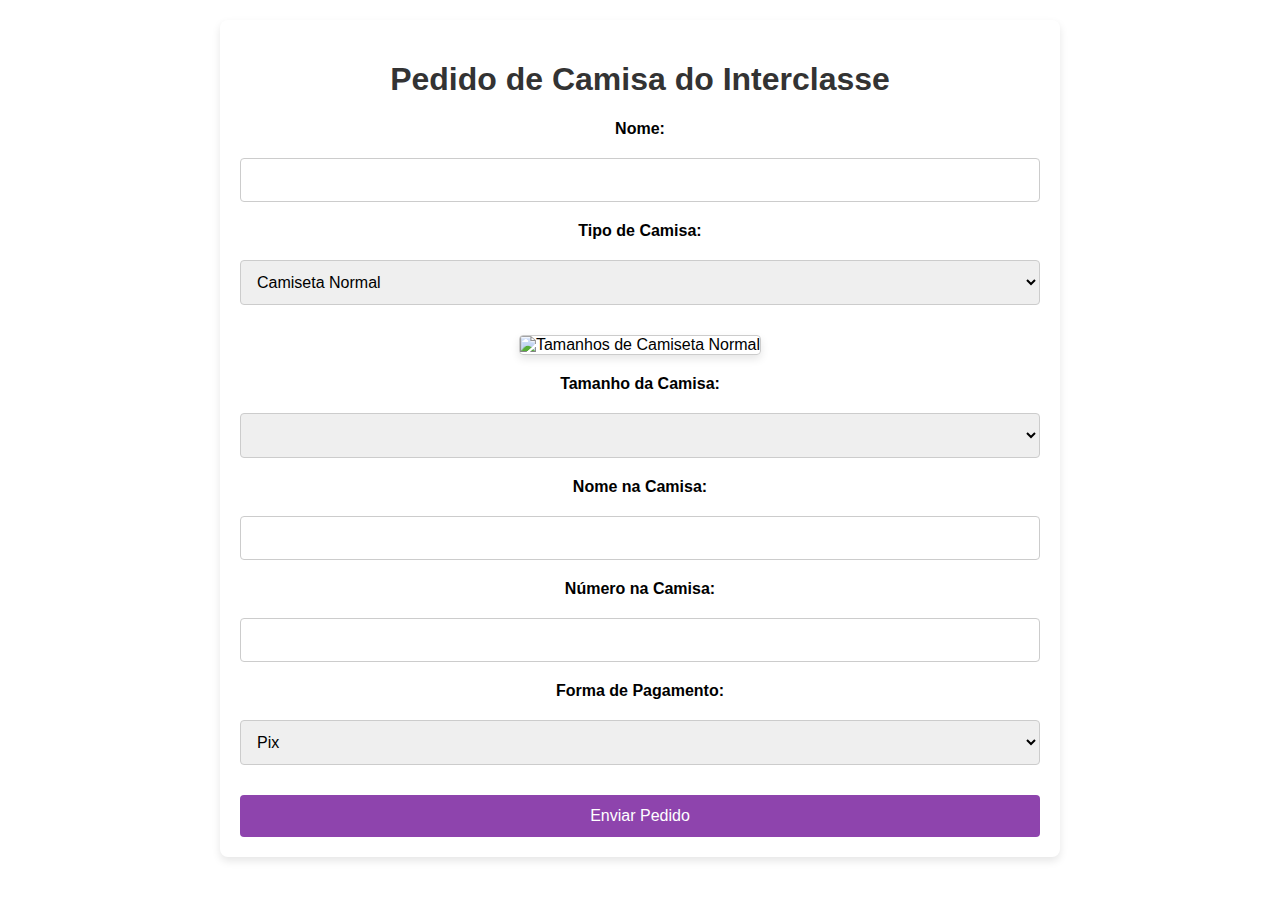
==== index.html @ b4fb4904 "Add files via upload" ====
<!DOCTYPE html>
<html lang="pt-BR">
<head>
    <meta charset="UTF-8">
    <meta name="viewport" content="width=device-width, initial-scale=1.0">
    <title>Formulário de Camisa do Interclasse</title>
    <link rel="stylesheet" href="styles.css">
</head>
<body>
    <div class="container">
        <h1>Pedido de Camisa do Interclasse</h1>
        <form id="camisaForm">
            <label for="nome">Nome:</label>
            <input type="text" id="nome" name="nome" required>

            <label for="tipoCamisa">Tipo de Camisa:</label>
            <select id="tipoCamisa" name="tipoCamisa" required>
                <option value="Normal">Camiseta Normal</option>
                <option value="BabyLook">Babylook</option>
            </select>

            <!-- Imagem de referência para Babylook -->
            <div id="babylookImage" style="display: none;">
                <img src="C:\Users\luiz\Desktop\teste\babylook_tamanhos.jpg.jpg" alt="Tamanhos de Babylook">
            </div>

            <!-- Imagem de referência para Camiseta Normal -->
            <div id="normalImage" style="display: none;">
                <img src="C:\Users\luiz\Desktop\teste\normal_tamanhos.jpg.jpg" alt="Tamanhos de Camiseta Normal">
            </div>

            <label for="tamanho">Tamanho da Camisa:</label>
            <select id="tamanho" name="tamanho" required>
                <optgroup label="Tamanhos Unissex">
                    <option value="P">P</option>
                    <option value="M">M</option>
                    <option value="G">G</option>
                    <option value="GG">GG</option>
                </optgroup>
                <optgroup label="Babylook">
                    <option value="BabyLook P">Babylook P</option>
                    <option value="BabyLook M">Babylook M</option>
                    <option value="BabyLook G">Babylook G</option>
                    <option value="BabyLook GG">Babylook GG</option>
                    <option value="BabyLook XG">Babylook XG</option>
                    <option value="BabyLook 3G">Babylook 3G</option>
                    <option value="BabyLook 4G">Babylook 4G</option>
                </optgroup>
                <optgroup label="Tamanhos Especiais">
                    <option value="XG">XG</option>
                    <option value="3G">3G</option>
                    <option value="4G">4G</option>
                </optgroup>
            </select>

            <label for="nomeCamisa">Nome na Camisa:</label>
            <input type="text" id="nomeCamisa" name="nomeCamisa" required>

            <label for="numeroCamisa">Número na Camisa:</label>
            <input type="number" id="numeroCamisa" name="numeroCamisa" required>

            <label for="pagamento">Forma de Pagamento:</label>
            <select id="pagamento" name="pagamento" required>
                <option value="Pix">Pix</option>
                <option value="Dinheiro">Dinheiro</option>
            </select>

            <button type="submit" class="button-spacing">Enviar Pedido</button>
        </form>
        <p id="confirmation" style="display: none;">
            Obrigado! <a href="confirmacao.html">Clique aqui para ver os detalhes do pagamento</a>.
        </p>

        <!-- Mensagem destacada -->
        <div id="mensagemDestacada" class="mensagem-destacada" style="display: none;">
            <p>Envie o comprovante de pagamento após clicar em "Enviar Detalhes pelo WhatsApp".</p>
        </div>
    </div>

    <script src="script.js"></script>
</body>
</html>
---- styles.css ----
/* Estilos gerais */
body {
    font-family: 'Segoe UI', 'Roboto', 'Arial', sans-serif;
    background-color: #ffffff; /* fundo branco */
    color: #000000; /* texto preto */
    margin: 0;
    padding: 0;
}

.container {
    max-width: 800px;
    margin: 20px auto;
    background-color: #ffffff; /* fundo branco */
    padding: 20px;
    border-radius: 8px;
    box-shadow: 0 4px 8px rgba(0, 0, 0, 0.1);
    text-align: center; /* centraliza o texto dentro do container */
}

h1 {
    text-align: center;
    color: #333333; /* título escuro */
}

form {
    display: grid;
    gap: 20px;
}

label {
    font-weight: bold;
}

input, select {
    width: 100%;
    padding: 12px;
    font-size: 16px;
    border: 1px solid #cccccc; /* borda cinza */
    border-radius: 4px;
    box-sizing: border-box;
}

button {
    width: 100%; /* largura total */
    padding: 12px;
    background-color: #8e44ad; /* roxo */
    color: #ffffff; /* texto branco */
    border: none;
    border-radius: 4px;
    cursor: pointer;
    font-size: 16px;
    transition: background-color 0.3s ease, transform 0.2s ease;
}

button:hover {
    background-color: #6c3483; /* tom mais escuro de roxo ao passar o mouse */
    transform: scale(1.05);
}

.button-spacing {
    margin-top: 10px; /* Espaçamento entre os botões */
}

#confirmation {
    text-align: center;
    margin-top: 20px;
    font-size: 16px;
}

#confirmation a {
    color: #3498db; /* azul */
    text-decoration: none;
}

#confirmation a:hover {
    text-decoration: underline;
}
/* Estilos adicionais para a mensagem destacada */
/* Estilos adicionais para a mensagem destacada */
.mensagem-destacada {
    margin-top: 20px;
    padding: 10px;
    background-color: #f0f0f0;
    border: 1px solid #ccc;
    border-radius: 4px;
    text-align: center;
    font-size: 14px;
    color: #e67e22; /* Laranja */
    font-weight: bold;
    box-shadow: 0 0 10px rgba(0, 0, 0, 0.2); /* Sombra para destacar */
}
/* Estilos para imagens de referência */
#babylookImage, #normalImage {
    margin-top: 10px;
    text-align: center;
}

#babylookImage img, #normalImage img {
    max-width: 100%;
    height: auto;
    border: 1px solid #cccccc; /* borda cinza */
    border-radius: 4px;
    box-shadow: 0 4px 8px rgba(0, 0, 0, 0.1);
}
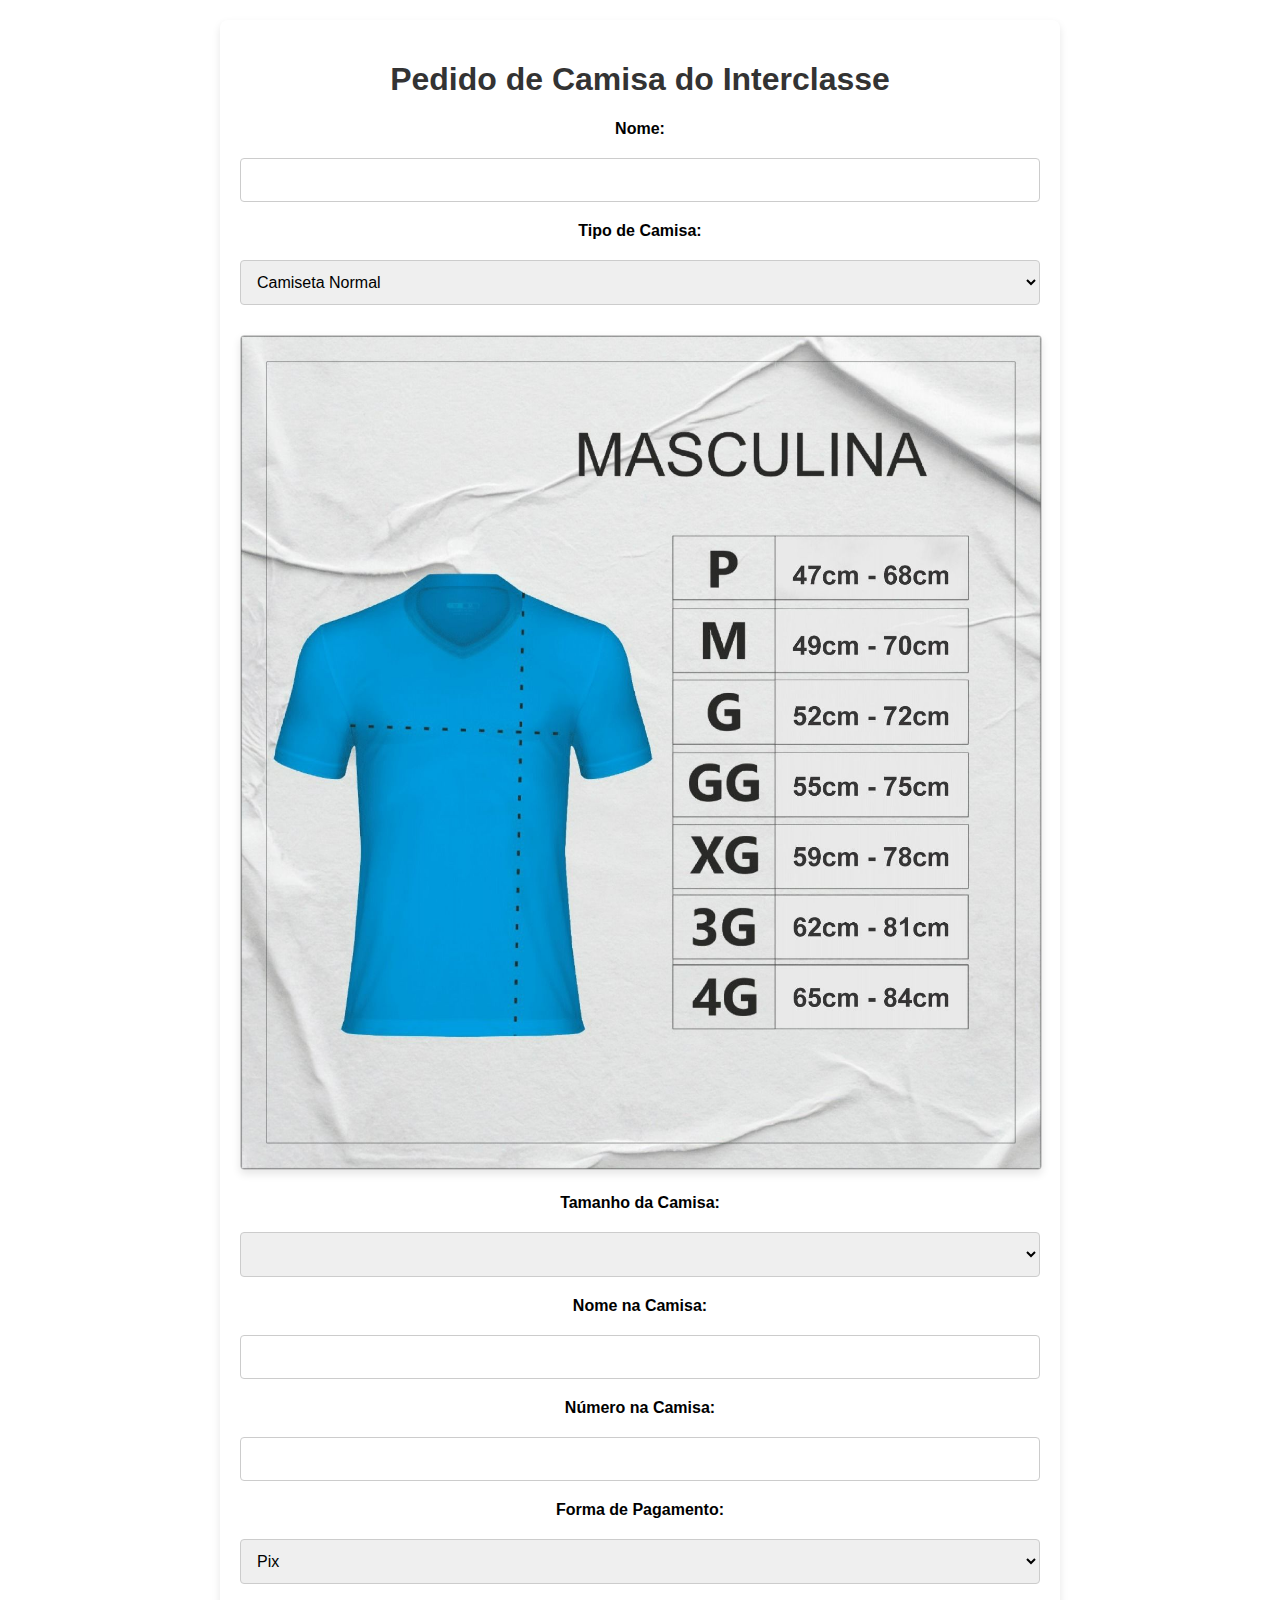
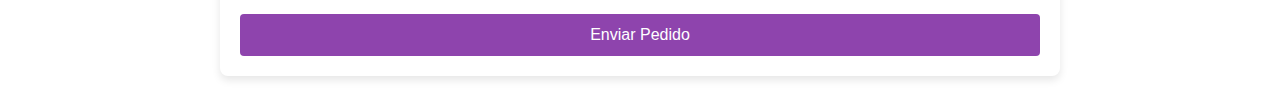
==== commit 30d724f3: "Update index.html" ====
--- a/index.html
+++ b/index.html
@@ -21,12 +21,12 @@
 
             <!-- Imagem de referência para Babylook -->
             <div id="babylookImage" style="display: none;">
-                <img src="C:\Users\luiz\Desktop\teste\babylook_tamanhos.jpg.jpg" alt="Tamanhos de Babylook">
+                <img src="babylook_tamanhos.jpg" alt="Tamanhos de Babylook">
             </div>
 
             <!-- Imagem de referência para Camiseta Normal -->
             <div id="normalImage" style="display: none;">
-                <img src="C:\Users\luiz\Desktop\teste\normal_tamanhos.jpg.jpg" alt="Tamanhos de Camiseta Normal">
+                <img src="normal_tamanhos.jpg" alt="Tamanhos de Camiseta Normal">
             </div>
 
             <label for="tamanho">Tamanho da Camisa:</label>
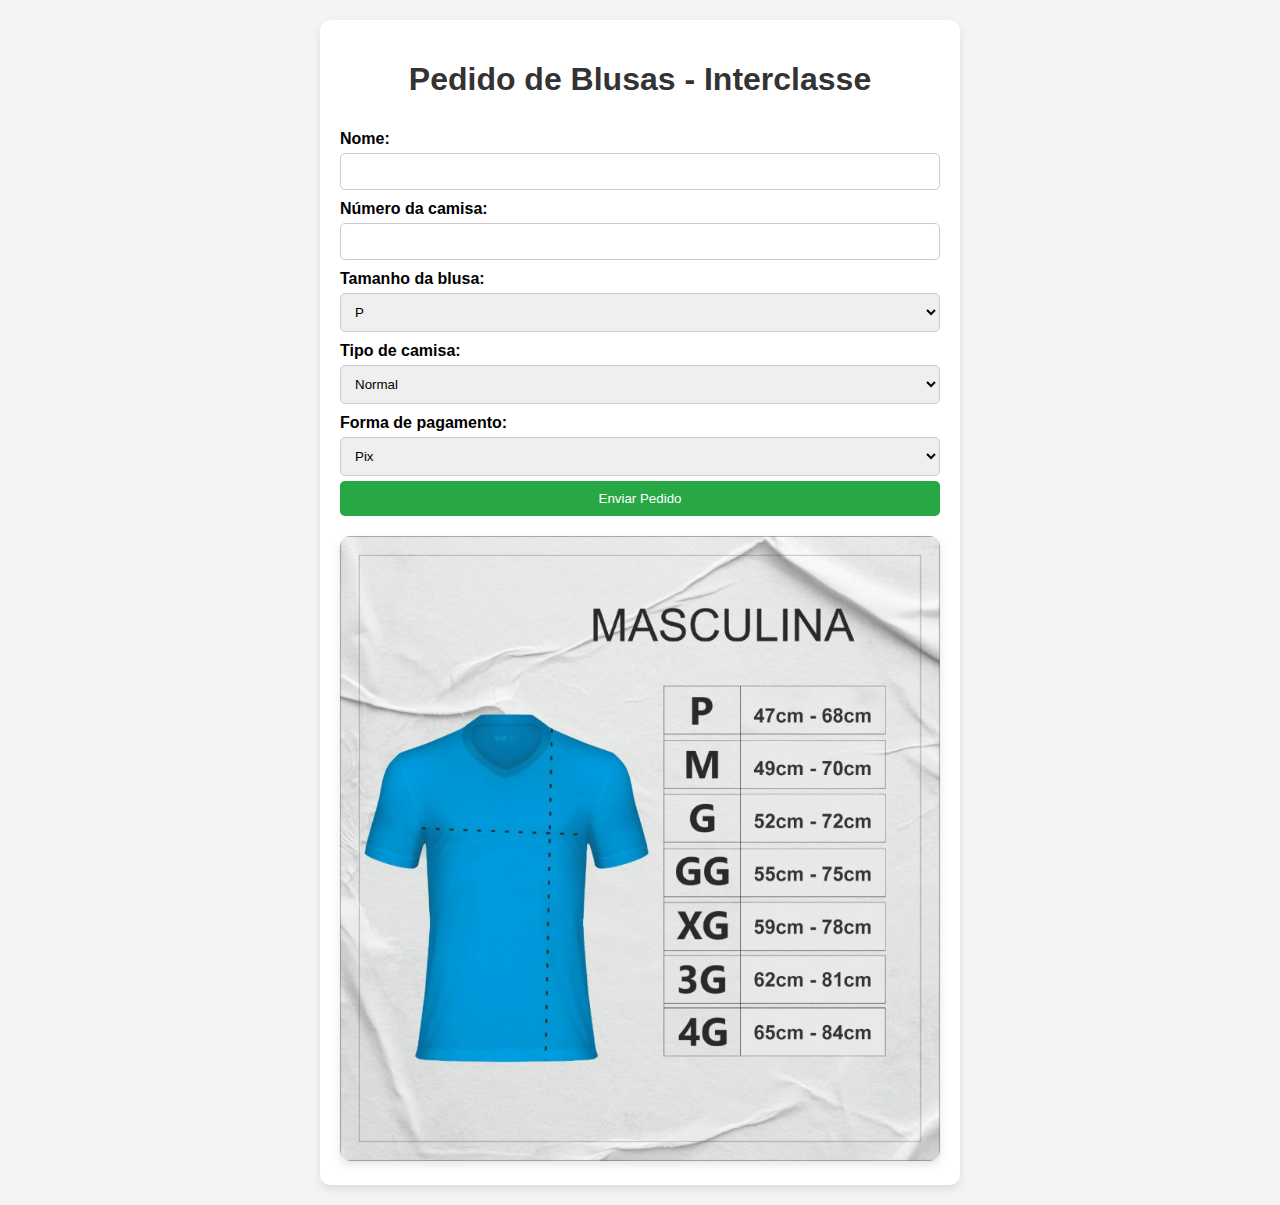
==== commit d9b77233: "ne" ====
--- a/index.html
+++ b/index.html
@@ -1,82 +1,63 @@
-<!DOCTYPE html>
-<html lang="pt-BR">
-<head>
-    <meta charset="UTF-8">
-    <meta name="viewport" content="width=device-width, initial-scale=1.0">
-    <title>Formulário de Camisa do Interclasse</title>
-    <link rel="stylesheet" href="styles.css">
-</head>
-<body>
-    <div class="container">
-        <h1>Pedido de Camisa do Interclasse</h1>
-        <form id="camisaForm">
-            <label for="nome">Nome:</label>
-            <input type="text" id="nome" name="nome" required>
-
-            <label for="tipoCamisa">Tipo de Camisa:</label>
-            <select id="tipoCamisa" name="tipoCamisa" required>
-                <option value="Normal">Camiseta Normal</option>
-                <option value="BabyLook">Babylook</option>
-            </select>
-
-            <!-- Imagem de referência para Babylook -->
-            <div id="babylookImage" style="display: none;">
-                <img src="babylook_tamanhos.jpg" alt="Tamanhos de Babylook">
-            </div>
-
-            <!-- Imagem de referência para Camiseta Normal -->
-            <div id="normalImage" style="display: none;">
-                <img src="normal_tamanhos.jpg" alt="Tamanhos de Camiseta Normal">
-            </div>
-
-            <label for="tamanho">Tamanho da Camisa:</label>
-            <select id="tamanho" name="tamanho" required>
-                <optgroup label="Tamanhos Unissex">
-                    <option value="P">P</option>
-                    <option value="M">M</option>
-                    <option value="G">G</option>
-                    <option value="GG">GG</option>
-                </optgroup>
-                <optgroup label="Babylook">
-                    <option value="BabyLook P">Babylook P</option>
-                    <option value="BabyLook M">Babylook M</option>
-                    <option value="BabyLook G">Babylook G</option>
-                    <option value="BabyLook GG">Babylook GG</option>
-                    <option value="BabyLook XG">Babylook XG</option>
-                    <option value="BabyLook 3G">Babylook 3G</option>
-                    <option value="BabyLook 4G">Babylook 4G</option>
-                </optgroup>
-                <optgroup label="Tamanhos Especiais">
-                    <option value="XG">XG</option>
-                    <option value="3G">3G</option>
-                    <option value="4G">4G</option>
-                </optgroup>
-            </select>
-
-            <label for="nomeCamisa">Nome na Camisa:</label>
-            <input type="text" id="nomeCamisa" name="nomeCamisa" required>
-
-            <label for="numeroCamisa">Número na Camisa:</label>
-            <input type="number" id="numeroCamisa" name="numeroCamisa" required>
-
-            <label for="pagamento">Forma de Pagamento:</label>
-            <select id="pagamento" name="pagamento" required>
-                <option value="Pix">Pix</option>
-                <option value="Dinheiro">Dinheiro</option>
-            </select>
-
-            <button type="submit" class="button-spacing">Enviar Pedido</button>
-        </form>
-        <p id="confirmation" style="display: none;">
-            Obrigado! <a href="confirmacao.html">Clique aqui para ver os detalhes do pagamento</a>.
-        </p>
-
-        <!-- Mensagem destacada -->
-        <div id="mensagemDestacada" class="mensagem-destacada" style="display: none;">
-            <p>Envie o comprovante de pagamento após clicar em "Enviar Detalhes pelo WhatsApp".</p>
-        </div>
-    </div>
-
-    <script src="script.js"></script>
-</body>
-</html>
+<!DOCTYPE html>
+<html lang="pt-BR">
+<head>
+    <meta charset="UTF-8">
+    <meta name="viewport" content="width=device-width, initial-scale=1.0">
+    <title>Pedido de Blusas - Interclasse</title>
+    <link rel="stylesheet" href="/styles.css">
+</head>
+<body>
+    <div class="container">
+        <h1>Pedido de Blusas - Interclasse</h1>
+        
+        <!-- Caixa de notificação -->
+        <div id="notification" class="notification"></div>
+        
+        <!-- Formulário de pedido -->
+        <form id="shirtForm">
+            <label for="name">Nome:</label>
+            <input type="text" id="name" name="name" required>
+
+            <label for="number">Número da camisa:</label>
+            <input type="number" id="number" name="number" min="0" max="99" required>
+
+            <label for="size">Tamanho da blusa:</label>
+            <select id="size" name="size" required>
+                <option value="P">P</option>
+                <option value="M">M</option>
+                <option value="G">G</option>
+                <option value="GG">GG</option>
+                <option value="XG">XG</option>
+                <option value="3G">3G</option>
+                <option value="4G">4G</option>
+            </select>
+
+            <label for="type">Tipo de camisa:</label>
+            <select id="type" name="type" required>
+                <option value="Normal">Normal</option>
+                <option value="Babylook">Babylook</option>
+            </select>
+
+            <label for="payment">Forma de pagamento:</label>
+            <select id="payment" name="payment" required>
+                <option value="Pix">Pix</option>
+                <option value="Dinheiro">Dinheiro</option>
+            </select>
+
+            <!-- Barra de progresso -->
+            <div id="progressContainer" class="progress-container" style="display: none;">
+                <div id="progressBar" class="progress-bar"></div>
+            </div>
+
+            <button type="submit">Enviar Pedido</button>
+        </form>
+
+        <!-- Imagem que será trocada de acordo com a escolha do tipo de camisa -->
+        <div class="shirt-image">
+            <img id="shirtImage" src="normal_tamanhos.jpg" alt="Imagem Normal">
+        </div>
+    </div>
+
+    <script src="/script.js"></script>
+</body>
+</html>
--- a/styles.css
+++ b/styles.css
@@ -1,104 +1,79 @@
-/* Estilos gerais */
-body {
-    font-family: 'Segoe UI', 'Roboto', 'Arial', sans-serif;
-    background-color: #ffffff; /* fundo branco */
-    color: #000000; /* texto preto */
-    margin: 0;
-    padding: 0;
-}
-
-.container {
-    max-width: 800px;
-    margin: 20px auto;
-    background-color: #ffffff; /* fundo branco */
-    padding: 20px;
-    border-radius: 8px;
-    box-shadow: 0 4px 8px rgba(0, 0, 0, 0.1);
-    text-align: center; /* centraliza o texto dentro do container */
-}
-
-h1 {
-    text-align: center;
-    color: #333333; /* título escuro */
-}
-
-form {
-    display: grid;
-    gap: 20px;
-}
-
-label {
-    font-weight: bold;
-}
-
-input, select {
-    width: 100%;
-    padding: 12px;
-    font-size: 16px;
-    border: 1px solid #cccccc; /* borda cinza */
-    border-radius: 4px;
-    box-sizing: border-box;
-}
-
-button {
-    width: 100%; /* largura total */
-    padding: 12px;
-    background-color: #8e44ad; /* roxo */
-    color: #ffffff; /* texto branco */
-    border: none;
-    border-radius: 4px;
-    cursor: pointer;
-    font-size: 16px;
-    transition: background-color 0.3s ease, transform 0.2s ease;
-}
-
-button:hover {
-    background-color: #6c3483; /* tom mais escuro de roxo ao passar o mouse */
-    transform: scale(1.05);
-}
-
-.button-spacing {
-    margin-top: 10px; /* Espaçamento entre os botões */
-}
-
-#confirmation {
-    text-align: center;
-    margin-top: 20px;
-    font-size: 16px;
-}
-
-#confirmation a {
-    color: #3498db; /* azul */
-    text-decoration: none;
-}
-
-#confirmation a:hover {
-    text-decoration: underline;
-}
-/* Estilos adicionais para a mensagem destacada */
-/* Estilos adicionais para a mensagem destacada */
-.mensagem-destacada {
-    margin-top: 20px;
-    padding: 10px;
-    background-color: #f0f0f0;
-    border: 1px solid #ccc;
-    border-radius: 4px;
-    text-align: center;
-    font-size: 14px;
-    color: #e67e22; /* Laranja */
-    font-weight: bold;
-    box-shadow: 0 0 10px rgba(0, 0, 0, 0.2); /* Sombra para destacar */
-}
-/* Estilos para imagens de referência */
-#babylookImage, #normalImage {
-    margin-top: 10px;
-    text-align: center;
-}
-
-#babylookImage img, #normalImage img {
-    max-width: 100%;
-    height: auto;
-    border: 1px solid #cccccc; /* borda cinza */
-    border-radius: 4px;
-    box-shadow: 0 4px 8px rgba(0, 0, 0, 0.1);
-}
+body {
+    font-family: Arial, sans-serif;
+    margin: 0;
+    padding: 20px;
+    background-color: #f4f4f4;
+}
+
+.container {
+    max-width: 600px;
+    margin: 0 auto;
+    background: white;
+    padding: 20px;
+    box-shadow: 0 4px 8px rgba(0, 0, 0, 0.1);
+    border-radius: 10px;
+    animation: fadeIn 1s ease;
+}
+
+h1 {
+    text-align: center;
+    color: #333;
+}
+
+form {
+    display: flex;
+    flex-direction: column;
+}
+
+label {
+    margin-top: 10px;
+    font-weight: bold;
+}
+
+input, select, button {
+    padding: 10px;
+    margin-top: 5px;
+    border: 1px solid #ccc;
+    border-radius: 5px;
+}
+
+button {
+    background-color: #28a745;
+    color: white;
+    border: none;
+    cursor: pointer;
+    transition: background-color 0.3s ease;
+}
+
+button:hover {
+    background-color: #218838;
+}
+
+.shirt-image {
+    margin-top: 20px;
+    text-align: center;
+}
+
+.shirt-image img {
+    max-width: 100%;
+    border-radius: 10px;
+    box-shadow: 0 4px 8px rgba(0, 0, 0, 0.1);
+    transition: transform 0.3s ease;
+}
+
+.shirt-image img:hover {
+    transform: scale(1.05);
+}
+
+/* Animação de fade in */
+@keyframes fadeIn {
+    from { opacity: 0; }
+    to { opacity: 1; }
+}
+
+/* Responsivo */
+@media (max-width: 768px) {
+    .container {
+        padding: 10px;
+    }
+}
